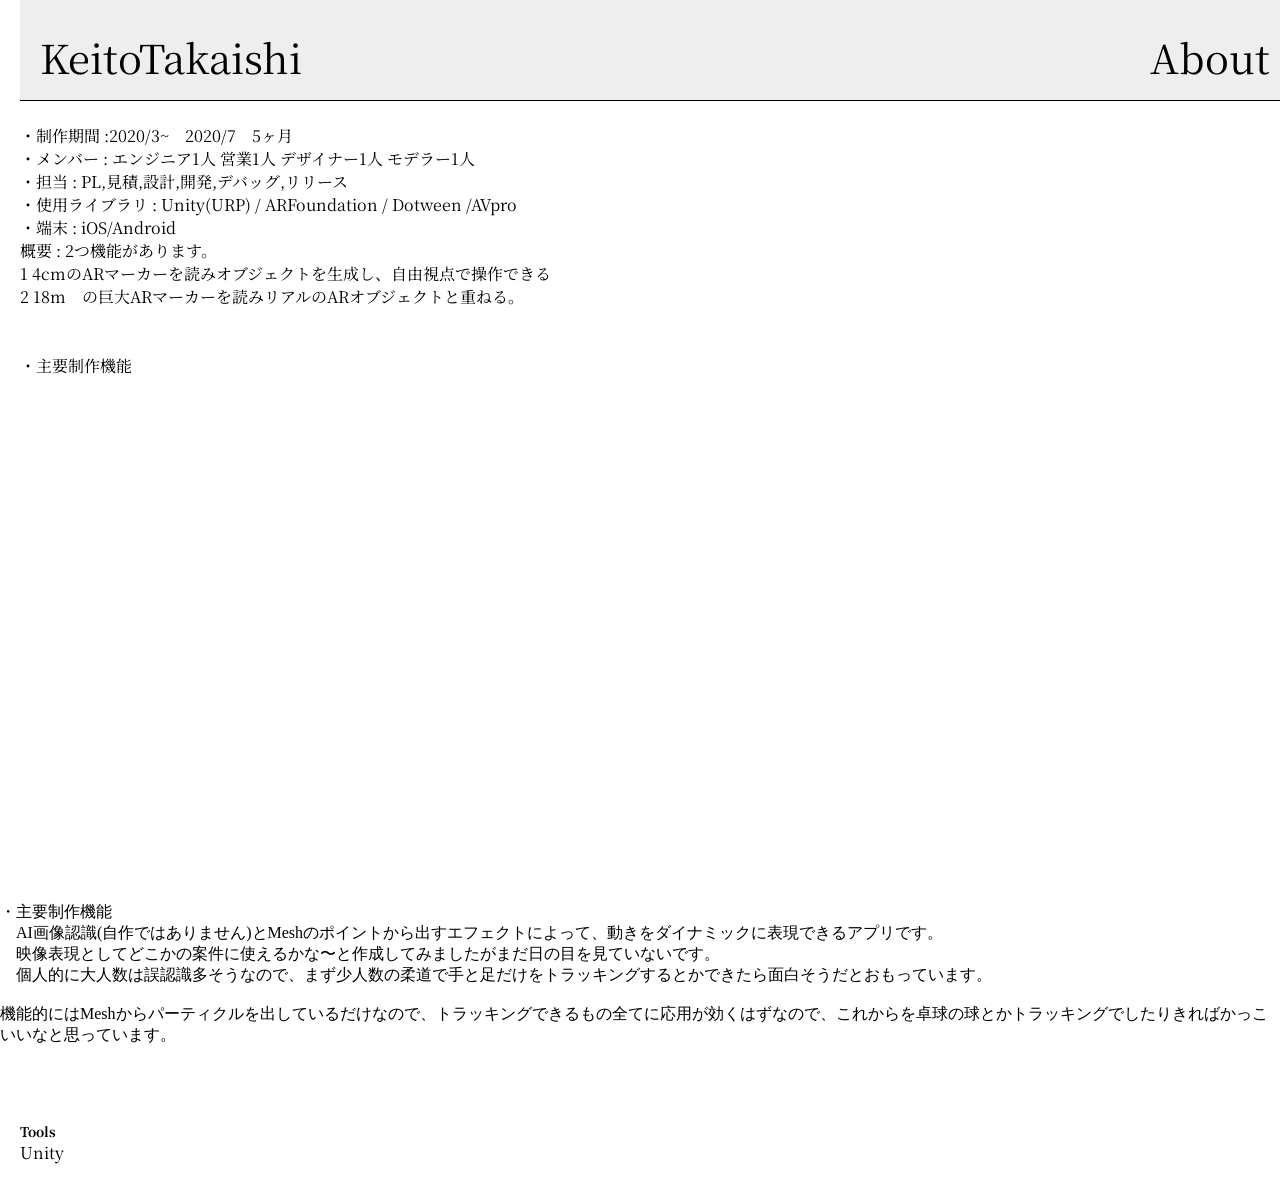
==== html/AttitudeRecognition.html @ c5b828ba "first" ====
<!DOCTYPE html>
<html lang="ja" dir="ltr">

<head>
    <meta charset="utf-8">
    <title></title>
    <link rel="stylesheet" href="../css/WorksStyle.css">
    <link rel="stylesheet" href="../css/Feel.css">
    <script type="text/javascript" src=../js/jquery.min.js></script>
    <script type="text/javascript" src=../js/ProfileScene.js></script>
</head>

<body>

    <header>
        <a id="Name" href="./mainScene.html">KeitoTakaishi</a>
        <a id="About" href="./profileScene.html">About</a>
    </header>

    <div class="Expression">
        <p>
            <!-- 作品説明 -->

            <br>・制作期間 :2020/3~　2020/7　5ヶ月
            <br>・メンバー : エンジニア1人 営業1人 デザイナー1人 モデラー1人
            <br>・担当 : PL,見積,設計,開発,デバッグ,リリース
            <br>・使用ライブラリ : Unity(URP) / ARFoundation / Dotween /AVpro
            <br>・端末 : iOS/Android
            <br>概要 : 2つ機能があります。<br>
            1 4cmのARマーカーを読みオブジェクトを生成し、自由視点で操作できる<br>
            2 18m　の巨大ARマーカーを読みリアルのARオブジェクトと重ねる。
            <br>
            <br>
            <br> ・主要制作機能
            <br>
            <br>
        </p>
    </div>

    <div class="BiwakoVideo" 　>
        <video src="../video/.mp4" loop autoplay muted></video>
    </div>
    <br> ・主要制作機能
    <br> 　AI画像認識(自作ではありません)とMeshのポイントから出すエフェクトによって、動きをダイナミックに表現できるアプリです。
    <br> 　映像表現としてどこかの案件に使えるかな〜と作成してみましたがまだ日の目を見ていないです。
    <br> 　個人的に大人数は誤認識多そうなので、まず少人数の柔道で手と足だけをトラッキングするとかできたら面白そうだとおもっています。
    <br>
    <br> 機能的にはMeshからパーティクルを出しているだけなので、トラッキングできるもの全てに応用が効くはずなので、これからを卓球の球とかトラッキングでしたりきればかっこいいなと思っています。

    <div class="Expression">
        <p>
            <!-- 作品説明 -->

            <br>
            <br>
        </p>
    </div>


    <div class="Tools">
        <h5>Tools</h5>
        <p>Unity</p>
    </div>

</body>

</html>
---- css/WorksStyle.css ----
/*全体共通のcss*/
@import url('https://fonts.googleapis.com/css?family=Noto+Serif+JP');


a {
  /* font-family: 'Avenir'; */
  font-family: 'Noto Serif JP', serif;
  color : #555;

}


h2{
  /* font-family: 'Avenir'; */
  font-family: 'Noto Serif JP', serif;
}




header{
  position: relative;
  margin-left:var(--marge-left);
  color: #000;
  background-color: #eee;
  font-size: 40px;
  color: #000;
  font-family:serif;
  width : 100%;
  height : 100px;
  border-bottom: solid 1px #000000;
}

#Name {
  color: #000;
  text-decoration: none;
  position: absolute;
  text-align:left;
  margin-left:var(--marge-left);
  margin-top:.7em;
}

#About{
  color: #000;
  text-decoration: none;
  position: absolute;
  right: 0%;
  margin-right:30.0px;
  margin-top:.7em;
}
/*--------------------------------------------------*/
/*ページの左端のmargin*/
:root {
  --marge-left: 20px;
  --marge-bottom: 30px;
}

*{
  margin: 0px;
  padding: 0px;
}

.AppTitle {
  margin-left: var(--marge-left);
  font-size: 30px;
}

.BiwakoVideo video {
  width : 720px;
  height : 480px;
    margin-left: var(--marge-left);
  object-fit: cover;
}

.TopImage img{
  width : 720px;
  height : 480px;
  margin-left: var(--marge-left);
  object-fit: cover;
}

.TopImage_BurnNow img{
  width : 400px;
  height : 620px;
  margin-left: var(--marge-left);
  object-fit: cover;
}


.Title h2{
  margin-left: var(--marge-left);
  margin-bottom: 20px;
}

.Title h5{
  margin-left: var(--marge-left);
  margin-bottom: 2px;
}

.Expression{
    margin-left: var(--marge-left);
}

.Movie{
  margin-left: var(--marge-left);
}

.Tools{
  margin-left: var(--marge-left);
}

.Tools h5{
  font-family: 'Noto Serif JP', serif;
  margin-top: var(--marge-bottom);
}

.Tools p{
  font-family: 'Noto Serif JP', serif;
  margin-bottom: var(--marge-bottom);
}

.Expression p{
  font-family: 'Noto Serif JP', serif;
}

.noMarginMovie{
  margin-top: 30px;
  margin-bottom: 30px;
}
.noMarginImg{
  width : 720px;
  height : 480px;
  margin-left:20px;
  margin-top: 30px;
  margin-bottom: 30px;
  padding: 0px;
  background-color: #fff;
}
---- css/Feel.css ----
:root {
  --marge-left: 20px;
}

#movie01{
  width : 720px;
  height : 480px;
  margin-left:10px;
  margin-bottom: 0px;
  padding: 0px;
  background-color: #fff;
}

/* #movie02{
  width : 720px;
  height : 480px;
  margin-top:5px;
  margin-bottom: 0px;
  margin-left:10px;
  padding: 0px;
  background-color: #fff;
}

#movie03{
  width : 720px;
  height : 480px;
  margin-top:5px;
  margin-bottom: 0px;
  margin-left:10px;
  padding: 0px;
  background-color: #fff;
}

video{
  margin-top:0px;
  margin-bottom: 0px; */
}
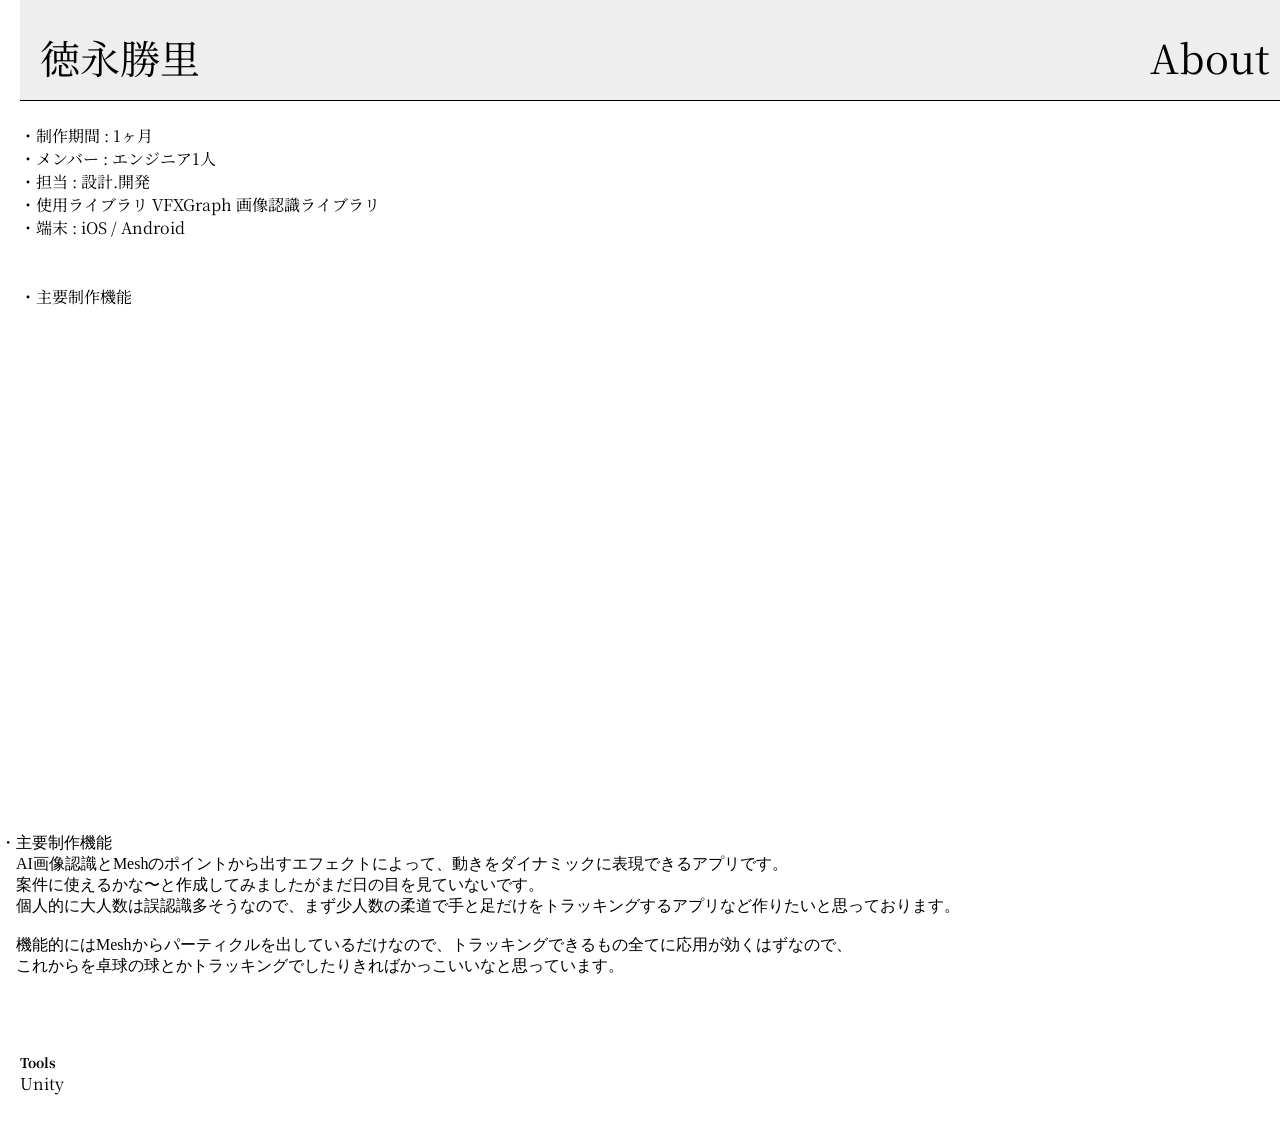
==== commit 13361e3c: "追加" ====
--- a/html/AttitudeRecognition.html
+++ b/html/AttitudeRecognition.html
@@ -13,7 +13,7 @@
 <body>
 
     <header>
-        <a id="Name" href="./mainScene.html">KeitoTakaishi</a>
+        <a id="Name" href="./mainScene.html">徳永勝里</a>
         <a id="About" href="./profileScene.html">About</a>
     </header>
 
@@ -21,14 +21,11 @@
         <p>
             <!-- 作品説明 -->
 
-            <br>・制作期間 :2020/3~　2020/7　5ヶ月
-            <br>・メンバー : エンジニア1人 営業1人 デザイナー1人 モデラー1人
-            <br>・担当 : PL,見積,設計,開発,デバッグ,リリース
-            <br>・使用ライブラリ : Unity(URP) / ARFoundation / Dotween /AVpro
-            <br>・端末 : iOS/Android
-            <br>概要 : 2つ機能があります。<br>
-            1 4cmのARマーカーを読みオブジェクトを生成し、自由視点で操作できる<br>
-            2 18m　の巨大ARマーカーを読みリアルのARオブジェクトと重ねる。
+            <br>・制作期間 : 1ヶ月
+            <br>・メンバー : エンジニア1人
+            <br>・担当 : 設計.開発
+            <br>・使用ライブラリ VFXGraph 画像認識ライブラリ
+            <br>・端末 : iOS / Android
             <br>
             <br>
             <br> ・主要制作機能
@@ -41,11 +38,12 @@
         <video src="../video/.mp4" loop autoplay muted></video>
     </div>
     <br> ・主要制作機能
-    <br> 　AI画像認識(自作ではありません)とMeshのポイントから出すエフェクトによって、動きをダイナミックに表現できるアプリです。
-    <br> 　映像表現としてどこかの案件に使えるかな〜と作成してみましたがまだ日の目を見ていないです。
-    <br> 　個人的に大人数は誤認識多そうなので、まず少人数の柔道で手と足だけをトラッキングするとかできたら面白そうだとおもっています。
+    <br> 　AI画像認識とMeshのポイントから出すエフェクトによって、動きをダイナミックに表現できるアプリです。
+    <br> 　案件に使えるかな〜と作成してみましたがまだ日の目を見ていないです。
+    <br> 　個人的に大人数は誤認識多そうなので、まず少人数の柔道で手と足だけをトラッキングするアプリなど作りたいと思っております。
     <br>
-    <br> 機能的にはMeshからパーティクルを出しているだけなので、トラッキングできるもの全てに応用が効くはずなので、これからを卓球の球とかトラッキングでしたりきればかっこいいなと思っています。
+    <br> 　機能的にはMeshからパーティクルを出しているだけなので、トラッキングできるもの全てに応用が効くはずなので、
+    <br>　これからを卓球の球とかトラッキングでしたりきればかっこいいなと思っています。
 
     <div class="Expression">
         <p>
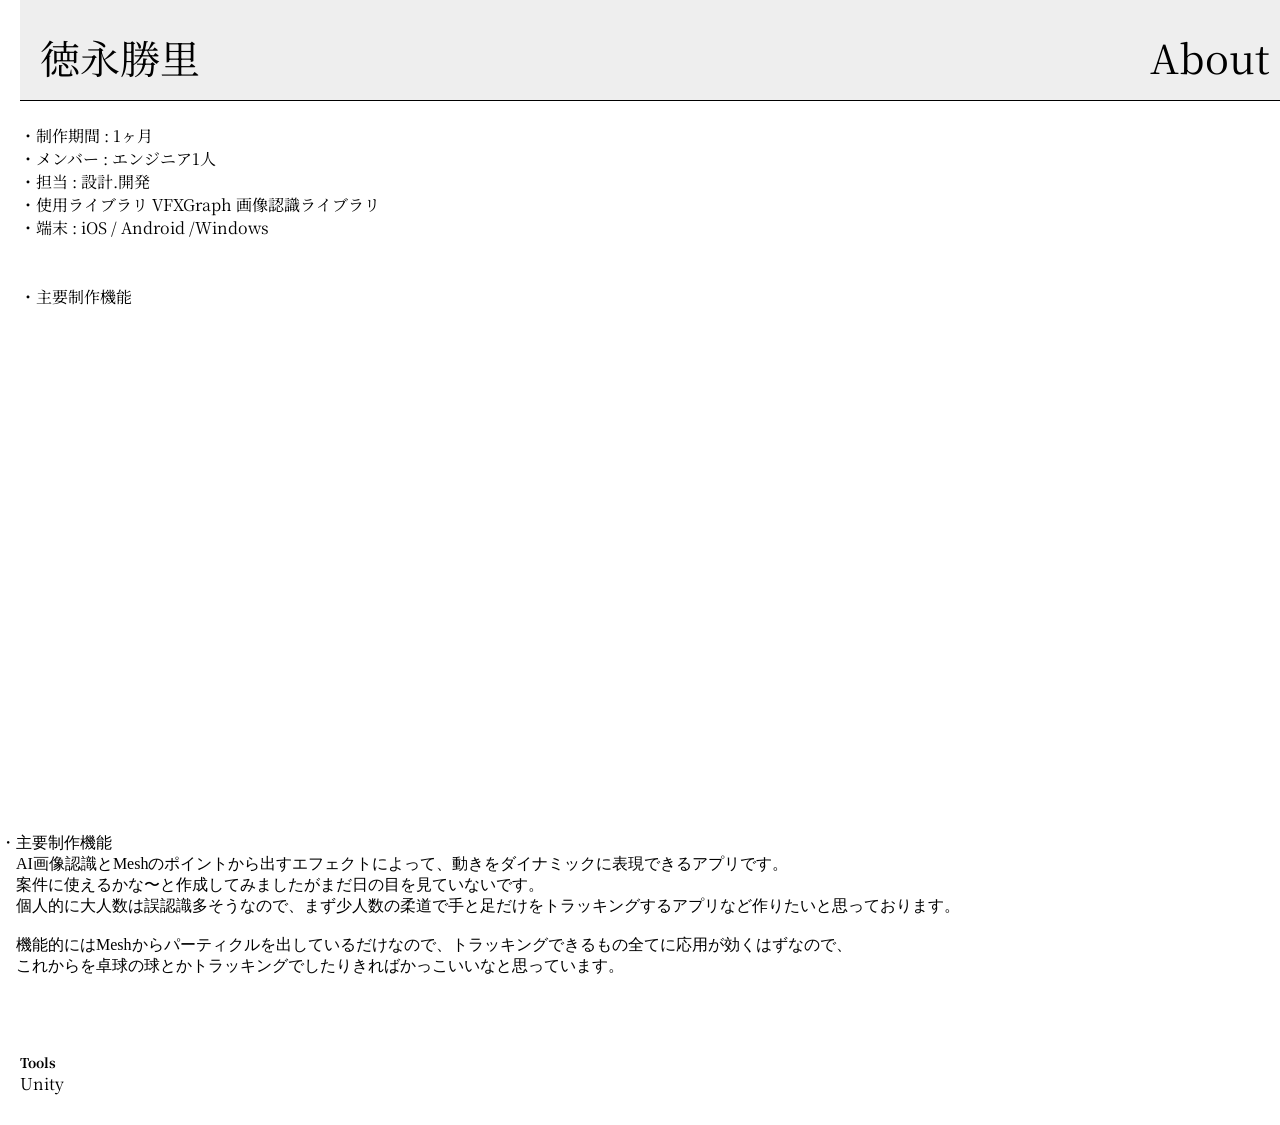
==== commit 8aa46882: "更新" ====
--- a/html/AttitudeRecognition.html
+++ b/html/AttitudeRecognition.html
@@ -25,7 +25,7 @@
             <br>・メンバー : エンジニア1人
             <br>・担当 : 設計.開発
             <br>・使用ライブラリ VFXGraph 画像認識ライブラリ
-            <br>・端末 : iOS / Android
+            <br>・端末 : iOS / Android /Windows
             <br>
             <br>
             <br> ・主要制作機能
